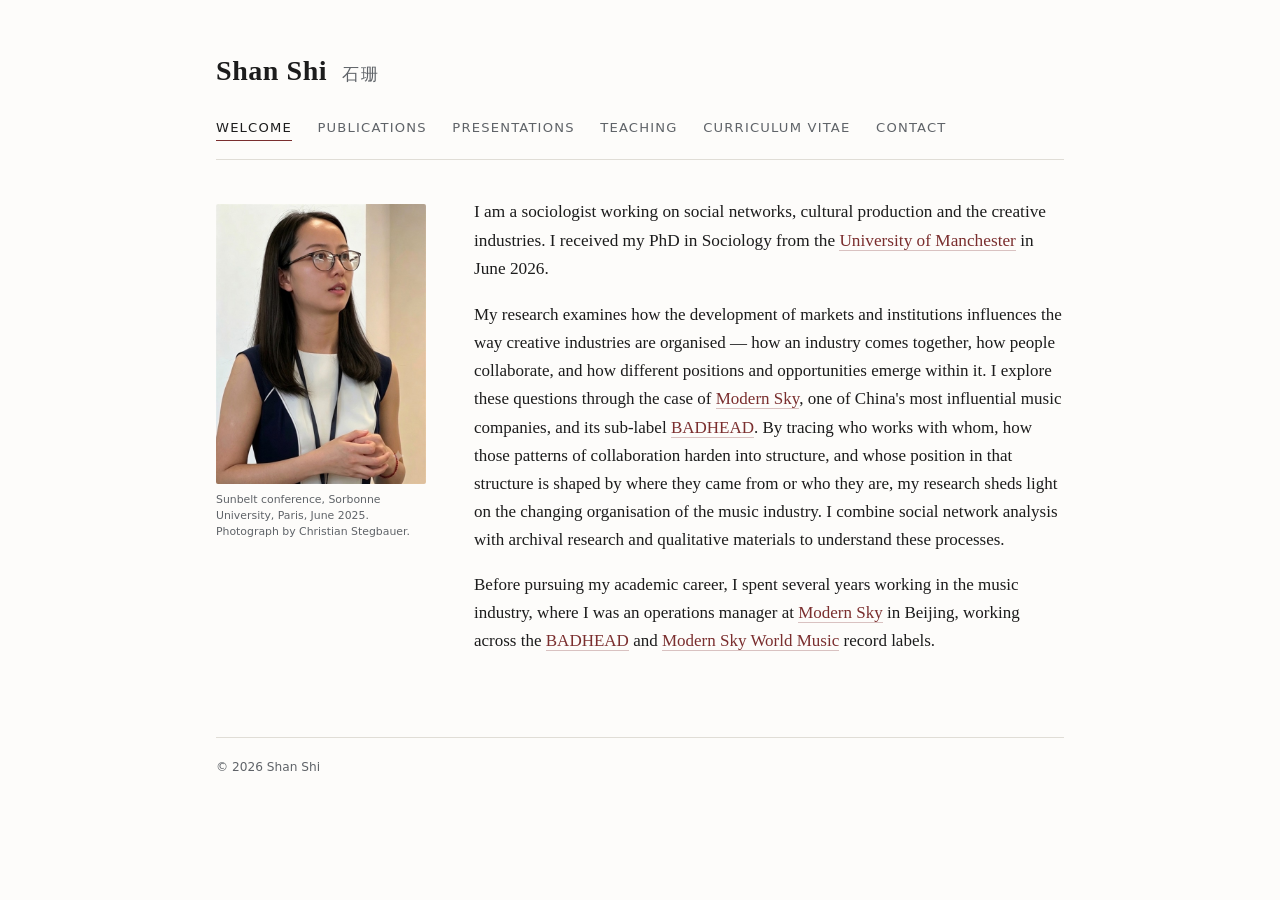
==== index.html @ df5a3292 "Initial site" ====
<!DOCTYPE html>
<html lang="en">
<head>
<meta charset="utf-8">
<meta name="viewport" content="width=device-width, initial-scale=1">
<title>Shan Shi — Culture and Social Networks</title>
<meta name="description" content="Shan Shi is a sociologist working on social networks, cultural production and the creative industries, with a focus on collaboration networks in China's music industry.">
<link rel="stylesheet" href="style.css">
</head>
<body>
<div class="wrap">

<header class="masthead">
  <div class="namebar">
    <h1><a href="index.html">Shan Shi</a> <span class="cn">石珊</span></h1>
  </div>
  <nav>
    <a href="index.html" aria-current="page">Welcome</a>
    <a href="publications.html">Publications</a>
    <a href="presentations.html">Presentations</a>
    <a href="teaching.html">Teaching</a>
    <a href="cv.html">Curriculum vitae</a>
    <a href="contact.html">Contact</a>
  </nav>
</header>

<main class="intro">
  <figure>
    <img src="photo.jpg" alt="Shan Shi speaking at the Sunbelt conference, Sorbonne University, Paris">
    <figcaption>Sunbelt conference, Sorbonne University, Paris, June 2025. Photograph by Christian Stegbauer.</figcaption>
  </figure>

  <div class="intro-text">
    <p class="lede">I am a sociologist working on social networks, cultural production and the creative industries. I received my PhD in Sociology from the <a href="https://www.manchester.ac.uk/">University of Manchester</a> in June 2026.</p>

    <p>My research examines how the development of markets and institutions influences the way creative industries are organised — how an industry comes together, how people collaborate, and how different positions and opportunities emerge within it. I explore these questions through the case of <a href="https://www.modernsky.com/home/">Modern Sky</a>, one of China's most influential music companies, and its sub-label <a href="https://badhead1.bandcamp.com/">BADHEAD</a>. By tracing who works with whom, how those patterns of collaboration harden into structure, and whose position in that structure is shaped by where they came from or who they are, my research sheds light on the changing organisation of the music industry. I combine social network analysis with archival research and qualitative materials to understand these processes.</p>

    <p>Before pursuing my academic career, I spent several years working in the music industry, where I was an operations manager at <a href="https://www.modernsky.com/home/">Modern Sky</a> in Beijing, working across the <a href="https://badhead1.bandcamp.com/">BADHEAD</a> and <a href="https://modernskyworldmusic.bandcamp.com/">Modern Sky World Music</a> record labels.</p>
  </div>
</main>

<footer>
  © 2026 Shan Shi
</footer>

</div>
</body>
</html>
---- style.css ----
:root {
  --ink: #1c1c1c;
  --muted: #5f6368;
  --rule: #e0ddd6;
  --accent: #7a2e2e;
  --bg: #fdfcfa;
  --measure: 44rem;
}

* { box-sizing: border-box; }

html { -webkit-text-size-adjust: 100%; }

body {
  margin: 0;
  background: var(--bg);
  color: var(--ink);
  font-family: "Iowan Old Style", "Palatino Linotype", Palatino, Georgia, "Songti SC", serif;
  font-size: 17px;
  line-height: 1.65;
}

.wrap {
  max-width: 56rem;
  margin: 0 auto;
  padding: 0 1.5rem 5rem;
}

/* ---------- masthead ---------- */

header.masthead {
  border-bottom: 1px solid var(--rule);
  margin-bottom: 2.75rem;
  padding-top: 3rem;
}

.namebar h1 {
  font-size: 1.75rem;
  font-weight: 600;
  letter-spacing: 0.02em;
  margin: 0;
}

.namebar h1 a { color: inherit; text-decoration: none; border-bottom: none; }

.namebar .cn {
  color: var(--muted);
  font-size: 1.05rem;
  font-weight: 400;
  letter-spacing: 0.1em;
  margin-left: 0.45rem;
}

nav {
  display: flex;
  flex-wrap: wrap;
  gap: 1.6rem;
  margin: 1.4rem 0 1.1rem;
  font-family: -apple-system, "Segoe UI", system-ui, sans-serif;
  font-size: 0.82rem;
  letter-spacing: 0.09em;
  text-transform: uppercase;
}

nav a {
  color: var(--muted);
  text-decoration: none;
  padding-bottom: 2px;
  border-bottom: 1px solid transparent;
}

nav a:hover { color: var(--ink); border-bottom-color: var(--rule); }

nav a[aria-current="page"] {
  color: var(--ink);
  border-bottom-color: var(--accent);
}

/* ---------- typography ---------- */

h2 {
  font-size: 1.2rem;
  font-weight: 600;
  margin: 2.75rem 0 0.9rem;
  padding-bottom: 0.35rem;
  border-bottom: 1px solid var(--rule);
}

h2:first-of-type { margin-top: 0; }

h3 {
  font-family: -apple-system, "Segoe UI", system-ui, sans-serif;
  font-size: 0.78rem;
  font-weight: 600;
  letter-spacing: 0.12em;
  text-transform: uppercase;
  color: var(--muted);
  margin: 2rem 0 0.75rem;
}

p, li { max-width: var(--measure); }

p { margin: 0 0 1.1rem; }

a { color: var(--accent); text-decoration: none; border-bottom: 1px solid rgba(122, 46, 46, 0.28); }

a:hover { border-bottom-color: var(--accent); }

.lede { font-size: 1.08rem; }

.muted { color: var(--muted); }

/* ---------- home ---------- */

.intro {
  display: grid;
  grid-template-columns: 210px 1fr;
  gap: 0 3rem;
  align-items: start;
}

.intro figure {
  margin: 0;
  position: sticky;
  top: 2rem;
}

.intro-text > p { max-width: none; }

.intro-text > p:first-child { margin-top: -0.35rem; }

.intro img {
  width: 100%;
  border-radius: 2px;
  display: block;
}

.intro figcaption {
  font-family: -apple-system, "Segoe UI", system-ui, sans-serif;
  font-size: 0.68rem;
  line-height: 1.5;
  color: var(--muted);
  margin-top: 0.5rem;
}

.affil {
  font-family: -apple-system, "Segoe UI", system-ui, sans-serif;
  font-size: 0.82rem;
  line-height: 1.6;
  color: var(--muted);
  margin-top: 1rem;
}

.affil a { color: var(--muted); border-bottom-color: var(--rule); }

/* ---------- lists ---------- */

ul.plain { list-style: none; padding: 0; margin: 0; }

ul.plain > li {
  padding: 0.85rem 0;
  border-bottom: 1px solid var(--rule);
}

ul.plain > li:last-child { border-bottom: none; }

ul.courses {
  list-style: none;
  padding: 0;
  margin: 0;
  max-width: var(--measure);
}

ul.courses > li {
  padding: 0.3rem 0;
  display: flex;
  align-items: baseline;
  justify-content: space-between;
  gap: 1.5rem;
}

ul.courses .level {
  flex: none;
  font-family: -apple-system, "Segoe UI", system-ui, sans-serif;
  font-size: 0.7rem;
  letter-spacing: 0.08em;
  text-transform: uppercase;
  color: var(--muted);
}

.pub { max-width: var(--measure); }

.pub .title { display: block; }

.pub .venue { font-style: italic; }

.meta {
  display: block;
  font-family: -apple-system, "Segoe UI", system-ui, sans-serif;
  font-size: 0.76rem;
  letter-spacing: 0.06em;
  color: var(--muted);
  margin-top: 0.3rem;
}

.tag {
  display: inline-block;
  font-family: -apple-system, "Segoe UI", system-ui, sans-serif;
  font-size: 0.66rem;
  font-weight: 600;
  letter-spacing: 0.1em;
  text-transform: uppercase;
  color: var(--accent);
  border: 1px solid rgba(122, 46, 46, 0.3);
  border-radius: 2px;
  padding: 0.1rem 0.4rem;
  margin-right: 0.5rem;
  vertical-align: 1px;
}

.entry { display: grid; grid-template-columns: 8.5rem 1fr; gap: 0 1.5rem; }

.entry .when {
  font-family: -apple-system, "Segoe UI", system-ui, sans-serif;
  font-size: 0.78rem;
  letter-spacing: 0.04em;
  color: var(--muted);
  padding-top: 0.28rem;
}

.entry .what { max-width: var(--measure); }

.entry .what strong { font-weight: 600; }

.entry .what .sub { display: block; color: var(--muted); font-size: 0.95rem; }

/* ---------- contact ---------- */

dl.contact { margin: 0; }

dl.contact dt {
  font-family: -apple-system, "Segoe UI", system-ui, sans-serif;
  font-size: 0.75rem;
  letter-spacing: 0.1em;
  text-transform: uppercase;
  color: var(--muted);
  margin-top: 1.4rem;
}

dl.contact dd { margin: 0.15rem 0 0; }

/* ---------- footer ---------- */

footer {
  margin-top: 4rem;
  padding-top: 1.2rem;
  border-top: 1px solid var(--rule);
  font-family: -apple-system, "Segoe UI", system-ui, sans-serif;
  font-size: 0.76rem;
  color: var(--muted);
}

footer a { color: var(--muted); border-bottom-color: var(--rule); }

/* ---------- responsive ---------- */

@media (max-width: 620px) {
  body { font-size: 16px; }
  header.masthead { padding-top: 2rem; }
  .intro { grid-template-columns: 1fr; gap: 1.5rem; }
  .intro img { max-width: 170px; }
  .entry { grid-template-columns: 1fr; gap: 0.15rem; }
  .entry .when { padding-top: 0; }
  nav { gap: 1.1rem; }
}

/* ---------- dark ---------- */

@media (prefers-color-scheme: dark) {
  :root {
    --ink: #e8e6e1;
    --muted: #9a978f;
    --rule: #34322e;
    --accent: #c98a8a;
    --bg: #171614;
  }
  a { border-bottom-color: rgba(201, 138, 138, 0.3); }
  .tag { border-color: rgba(201, 138, 138, 0.35); }
}

@media print {
  nav, footer { display: none; }
  body { background: #fff; color: #000; font-size: 11pt; }
}
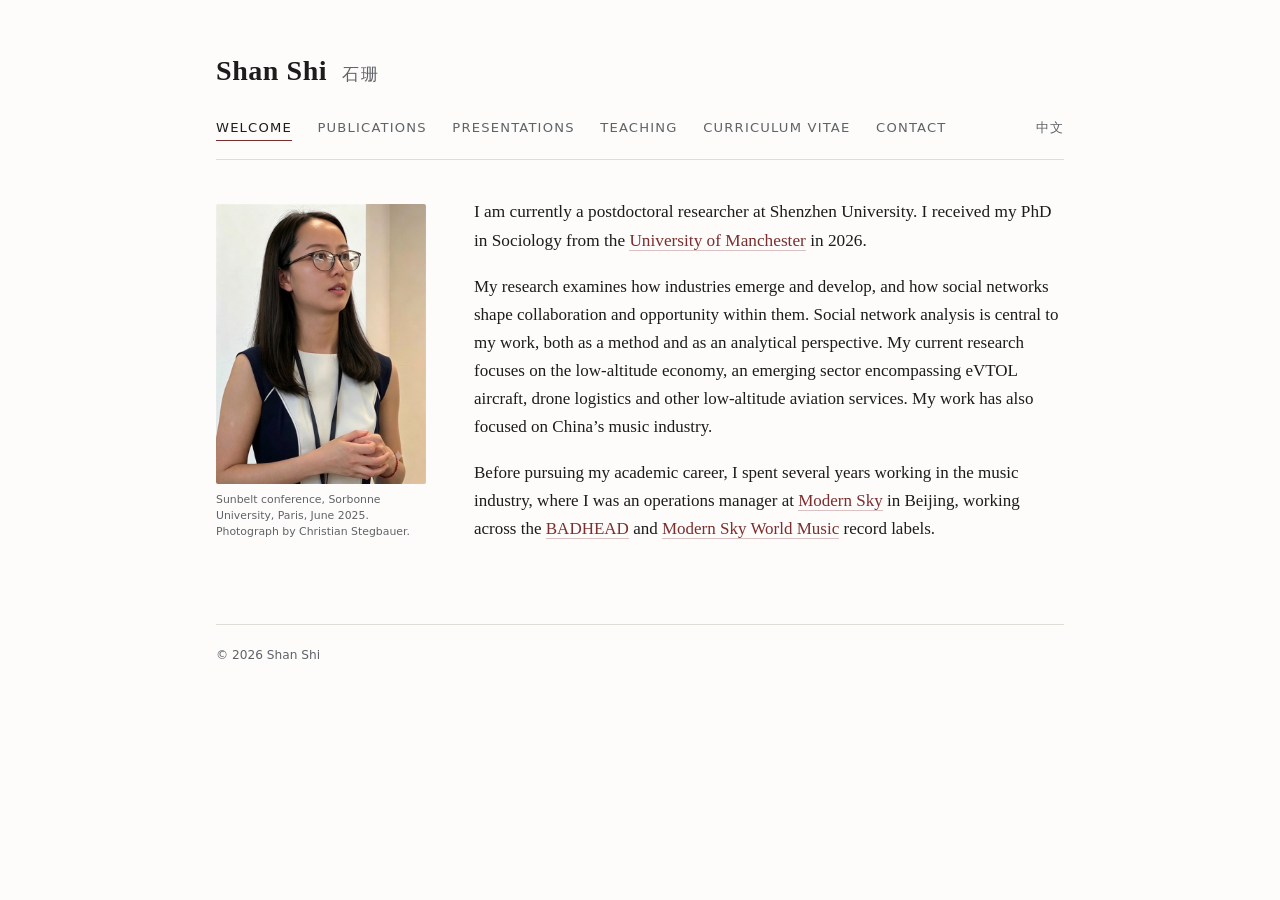
==== commit e5d09256: "Update homepage introduction with current research profile" ====
--- a/index.html
+++ b/index.html
@@ -5,6 +5,40 @@
 <meta name="viewport" content="width=device-width, initial-scale=1">
 <title>Shan Shi — Culture and Social Networks</title>
 <meta name="description" content="Shan Shi is a sociologist working on social networks, cultural production and the creative industries, with a focus on collaboration networks in China's music industry.">
+<link rel="canonical" href="https://shanshi.me/">
+<link rel="alternate" hreflang="en" href="https://shanshi.me/">
+<link rel="alternate" hreflang="zh" href="https://shanshi.me/zh/">
+<link rel="alternate" hreflang="x-default" href="https://shanshi.me/">
+<meta property="og:type" content="profile">
+<meta property="og:title" content="Shan Shi — Culture and Social Networks">
+<meta property="og:description" content="Shan Shi is a sociologist working on social networks, cultural production and the creative industries, with a focus on collaboration networks in China's music industry.">
+<meta property="og:url" content="https://shanshi.me/">
+<meta property="og:image" content="https://shanshi.me/photo.jpg">
+<script type="application/ld+json">
+{
+  "@context": "https://schema.org",
+  "@type": "Person",
+  "name": "Shan Shi",
+  "alternateName": "石珊",
+  "url": "https://shanshi.me/",
+  "image": "https://shanshi.me/photo.jpg",
+  "jobTitle": "Sociologist",
+  "alumniOf": {
+    "@type": "CollegeOrUniversity",
+    "name": "University of Manchester"
+  },
+  "knowsAbout": [
+    "Social network analysis",
+    "Sociology of culture",
+    "Creative industries",
+    "Music industry",
+    "Exponential random graph models"
+  ],
+  "sameAs": [
+    "https://orcid.org/0000-0001-7127-3071"
+  ]
+}
+</script>
 <link rel="stylesheet" href="style.css">
 </head>
 <body>
@@ -21,6 +55,7 @@
     <a href="teaching.html">Teaching</a>
     <a href="cv.html">Curriculum vitae</a>
     <a href="contact.html">Contact</a>
+    <a class="lang-switch" href="zh/index.html">中文</a>
   </nav>
 </header>
 
@@ -31,9 +66,9 @@
   </figure>
 
   <div class="intro-text">
-    <p class="lede">I am a sociologist working on social networks, cultural production and the creative industries. I received my PhD in Sociology from the <a href="https://www.manchester.ac.uk/">University of Manchester</a> in June 2026.</p>
+    <p class="lede">I am currently a postdoctoral researcher at Shenzhen University. I received my PhD in Sociology from the <a href="https://www.manchester.ac.uk/">University of Manchester</a> in 2026.</p>
 
-    <p>My research examines how the development of markets and institutions influences the way creative industries are organised — how an industry comes together, how people collaborate, and how different positions and opportunities emerge within it. I explore these questions through the case of <a href="https://www.modernsky.com/home/">Modern Sky</a>, one of China's most influential music companies, and its sub-label <a href="https://badhead1.bandcamp.com/">BADHEAD</a>. By tracing who works with whom, how those patterns of collaboration harden into structure, and whose position in that structure is shaped by where they came from or who they are, my research sheds light on the changing organisation of the music industry. I combine social network analysis with archival research and qualitative materials to understand these processes.</p>
+    <p>My research examines how industries emerge and develop, and how social networks shape collaboration and opportunity within them. Social network analysis is central to my work, both as a method and as an analytical perspective. My current research focuses on the low-altitude economy, an emerging sector encompassing eVTOL aircraft, drone logistics and other low-altitude aviation services. My work has also focused on China’s music industry.</p>
 
     <p>Before pursuing my academic career, I spent several years working in the music industry, where I was an operations manager at <a href="https://www.modernsky.com/home/">Modern Sky</a> in Beijing, working across the <a href="https://badhead1.bandcamp.com/">BADHEAD</a> and <a href="https://modernskyworldmusic.bandcamp.com/">Modern Sky World Music</a> record labels.</p>
   </div>
--- a/style.css
+++ b/style.css
@@ -76,6 +76,11 @@
   border-bottom-color: var(--accent);
 }
 
+nav .lang-switch {
+  margin-left: auto;
+  letter-spacing: 0.06em;
+}
+
 /* ---------- typography ---------- */
 
 h2 {
@@ -194,6 +199,14 @@
 
 .pub .venue { font-style: italic; }
 
+.pub .orig {
+  display: block;
+  color: var(--muted);
+  font-size: 0.9rem;
+  line-height: 1.5;
+  margin-top: 0.25rem;
+}
+
 .meta {
   display: block;
   font-family: -apple-system, "Segoe UI", system-ui, sans-serif;
@@ -266,12 +279,28 @@
 
 @media (max-width: 620px) {
   body { font-size: 16px; }
-  header.masthead { padding-top: 2rem; }
-  .intro { grid-template-columns: 1fr; gap: 1.5rem; }
-  .intro img { max-width: 170px; }
+  .wrap { padding: 0 1.25rem 4rem; }
+  header.masthead { padding-top: 2.25rem; margin-bottom: 2rem; }
+  .namebar h1 { font-size: 1.55rem; }
+  nav { gap: 0.9rem 1.15rem; margin: 1.2rem 0 0.9rem; }
+
+  /* 首页：照片居中、放松，去掉粘滞 */
+  .intro { grid-template-columns: 1fr; gap: 1.4rem; }
+  .intro figure { position: static; top: auto; text-align: center; }
+  .intro img { max-width: 200px; margin: 0 auto; }
+  .intro figcaption { text-align: center; max-width: 22rem; margin-left: auto; margin-right: auto; }
+  .intro-text > p:first-child { margin-top: 0; }
+  .lede { font-size: 1.05rem; }
+
+  /* 列表页：时间/内容改为单列堆叠 */
   .entry { grid-template-columns: 1fr; gap: 0.15rem; }
-  .entry .when { padding-top: 0; }
-  nav { gap: 1.1rem; }
+  .entry .when { padding-top: 0; margin-bottom: 0.1rem; }
+
+  /* 课程行：级别标签换到下一行，避免挤在一起 */
+  ul.courses > li { flex-direction: column; align-items: flex-start; gap: 0.15rem; }
+
+  h2 { margin-top: 2.25rem; }
+  nav .lang-switch { margin-left: 0; }
 }
 
 /* ---------- dark ---------- */
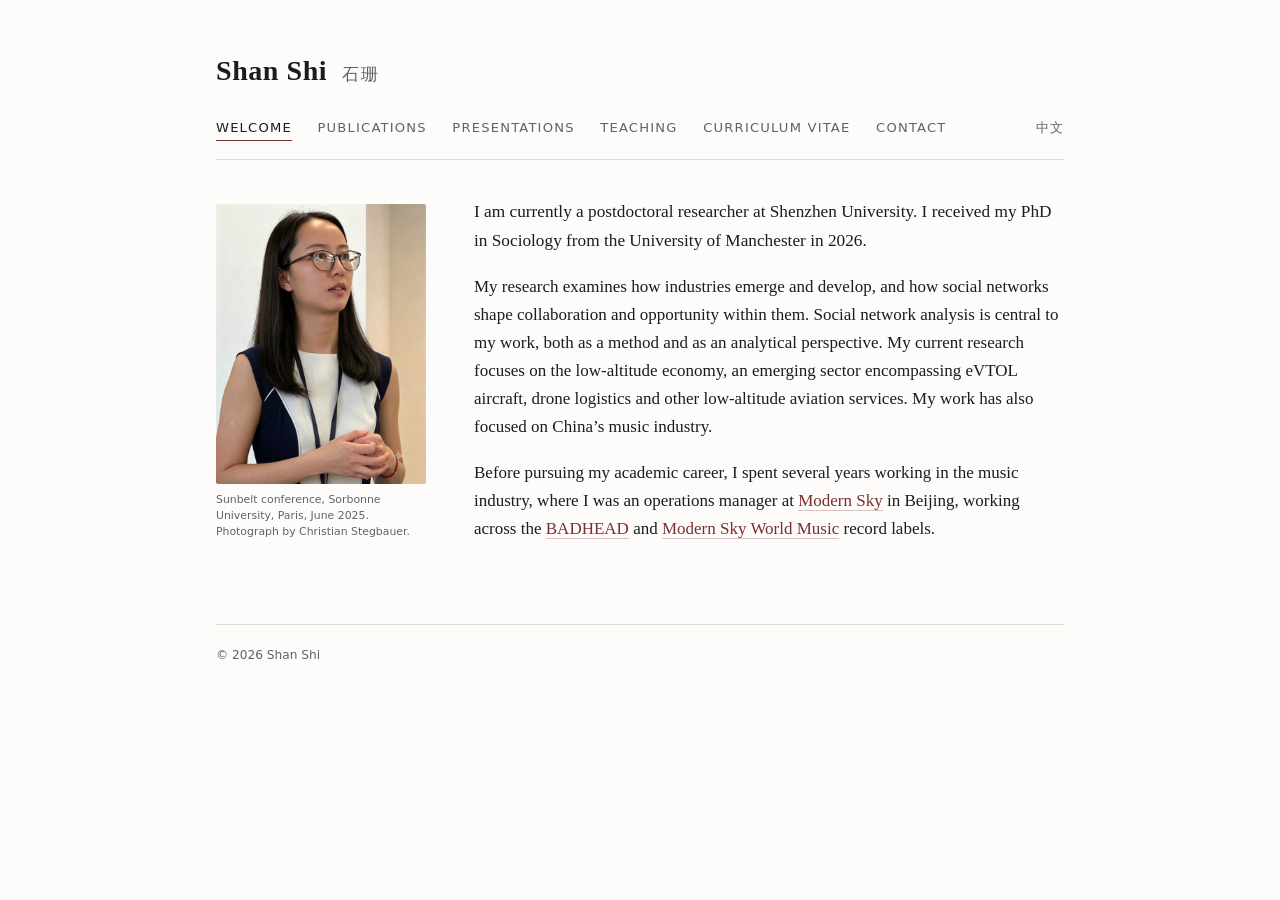
==== commit 480a76bc: "Remove Manchester link from homepage introduction" ====
--- a/index.html
+++ b/index.html
@@ -66,7 +66,7 @@
   </figure>
 
   <div class="intro-text">
-    <p class="lede">I am currently a postdoctoral researcher at Shenzhen University. I received my PhD in Sociology from the <a href="https://www.manchester.ac.uk/">University of Manchester</a> in 2026.</p>
+    <p class="lede">I am currently a postdoctoral researcher at Shenzhen University. I received my PhD in Sociology from the University of Manchester in 2026.</p>
 
     <p>My research examines how industries emerge and develop, and how social networks shape collaboration and opportunity within them. Social network analysis is central to my work, both as a method and as an analytical perspective. My current research focuses on the low-altitude economy, an emerging sector encompassing eVTOL aircraft, drone logistics and other low-altitude aviation services. My work has also focused on China’s music industry.</p>
 
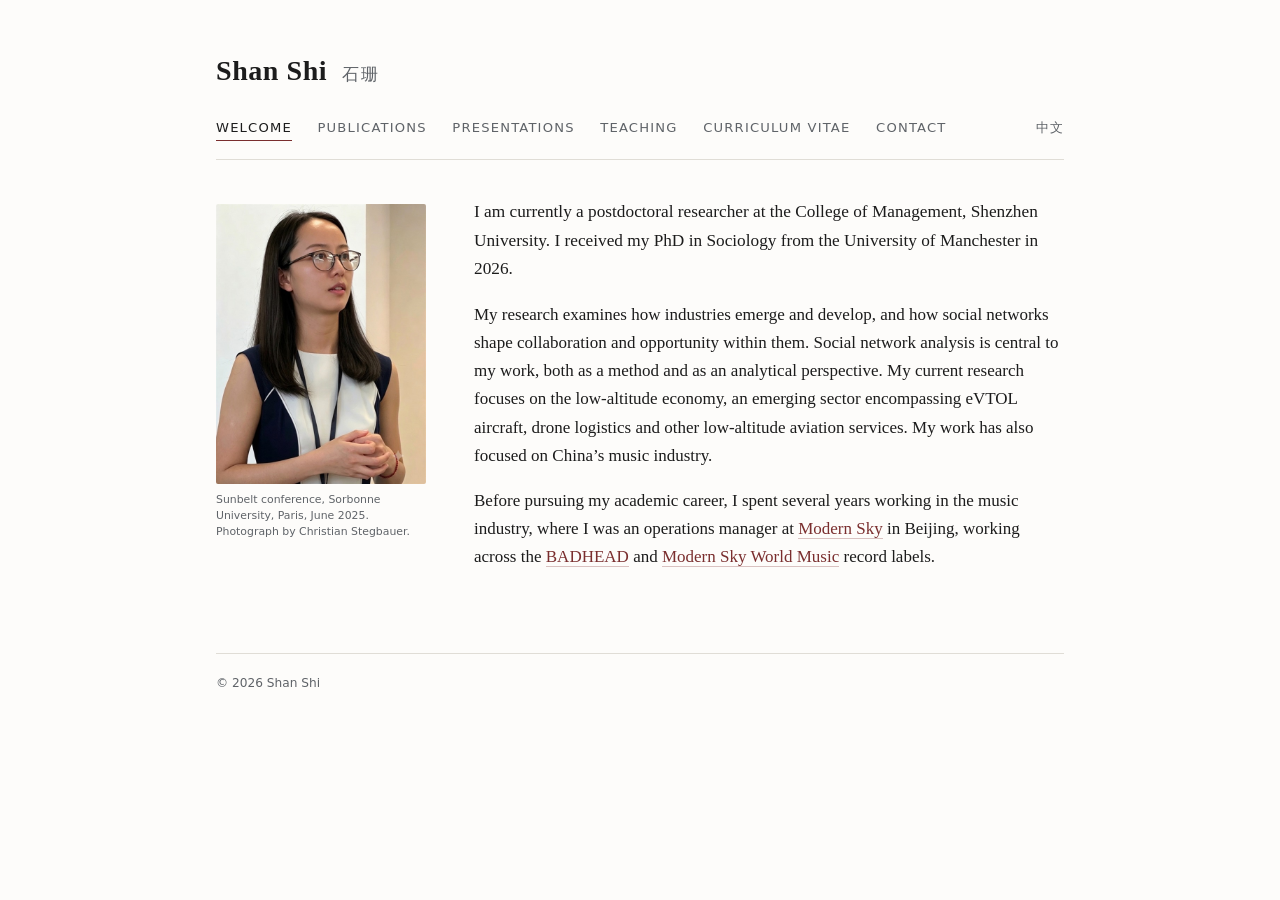
==== commit 67878f70: "Add College of Management to homepage affiliation" ====
--- a/index.html
+++ b/index.html
@@ -66,7 +66,7 @@
   </figure>
 
   <div class="intro-text">
-    <p class="lede">I am currently a postdoctoral researcher at Shenzhen University. I received my PhD in Sociology from the University of Manchester in 2026.</p>
+    <p class="lede">I am currently a postdoctoral researcher at the College of Management, Shenzhen University. I received my PhD in Sociology from the University of Manchester in 2026.</p>
 
     <p>My research examines how industries emerge and develop, and how social networks shape collaboration and opportunity within them. Social network analysis is central to my work, both as a method and as an analytical perspective. My current research focuses on the low-altitude economy, an emerging sector encompassing eVTOL aircraft, drone logistics and other low-altitude aviation services. My work has also focused on China’s music industry.</p>
 
